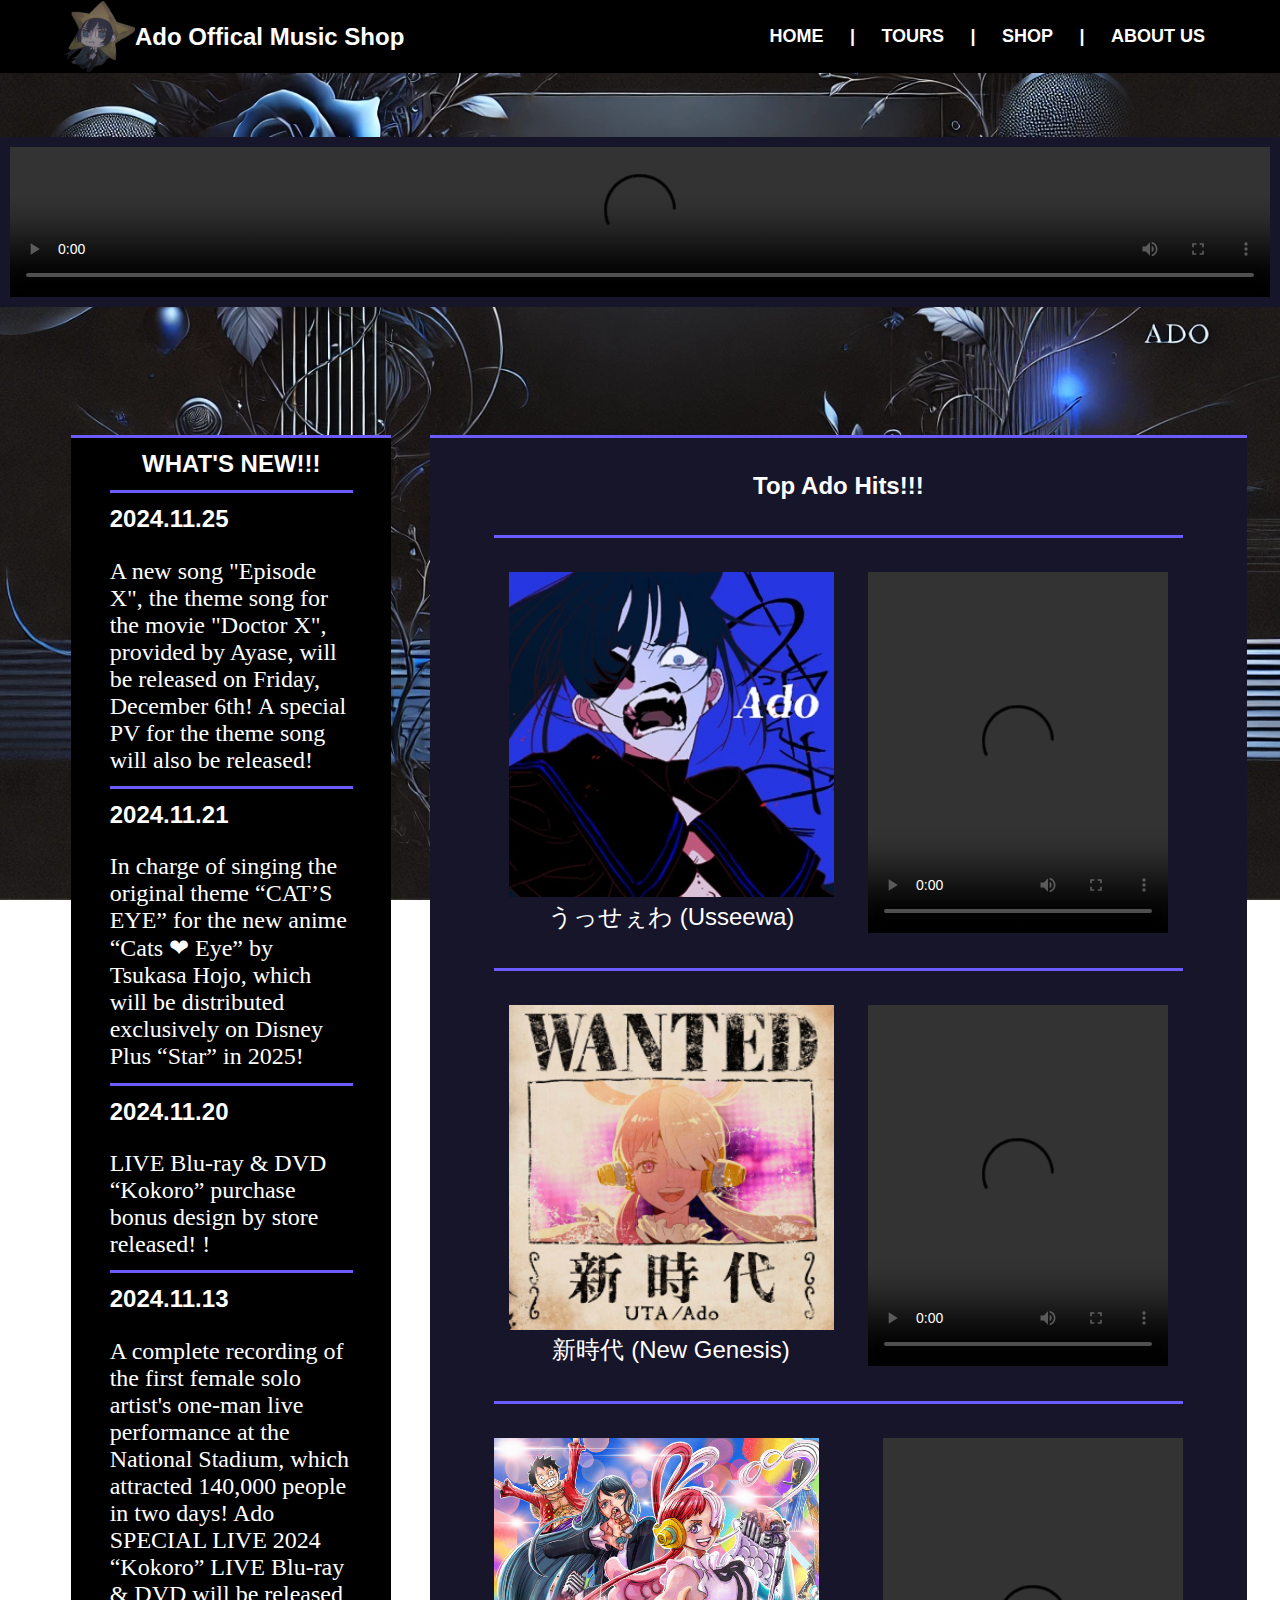
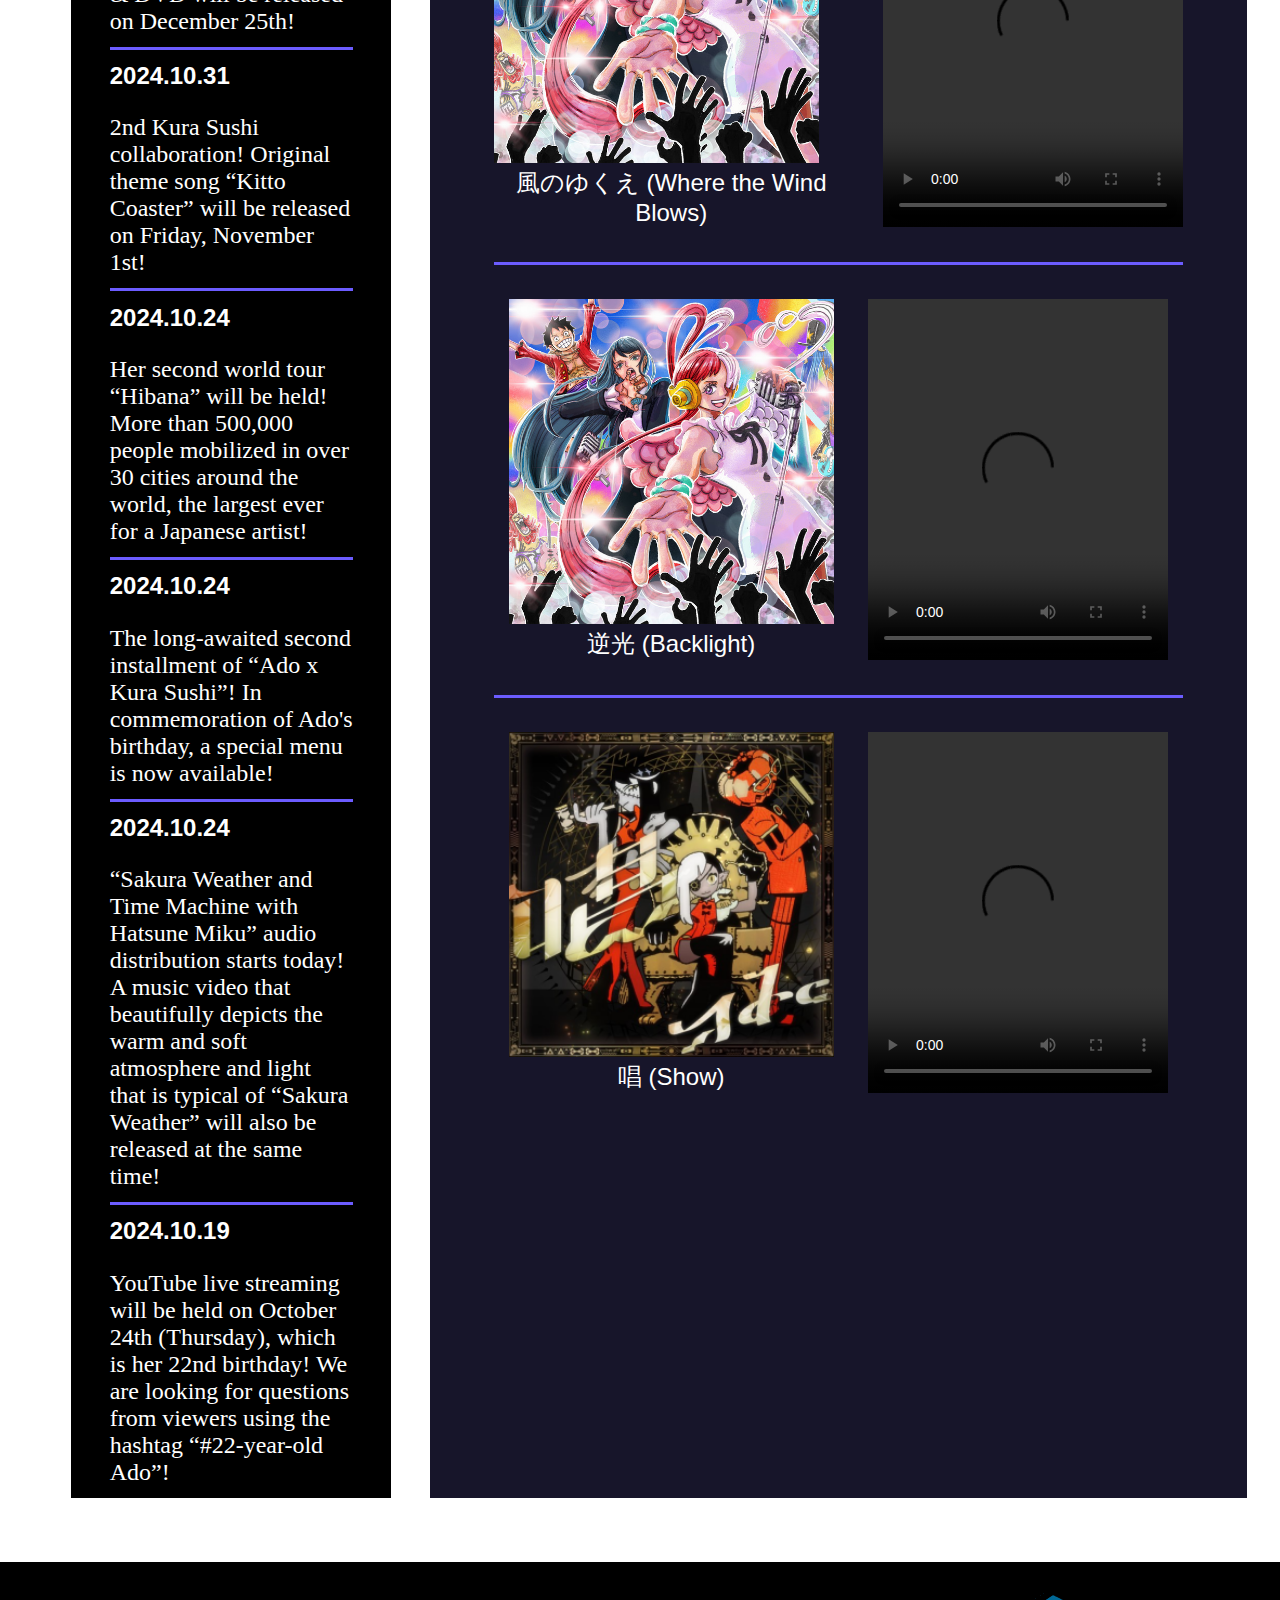
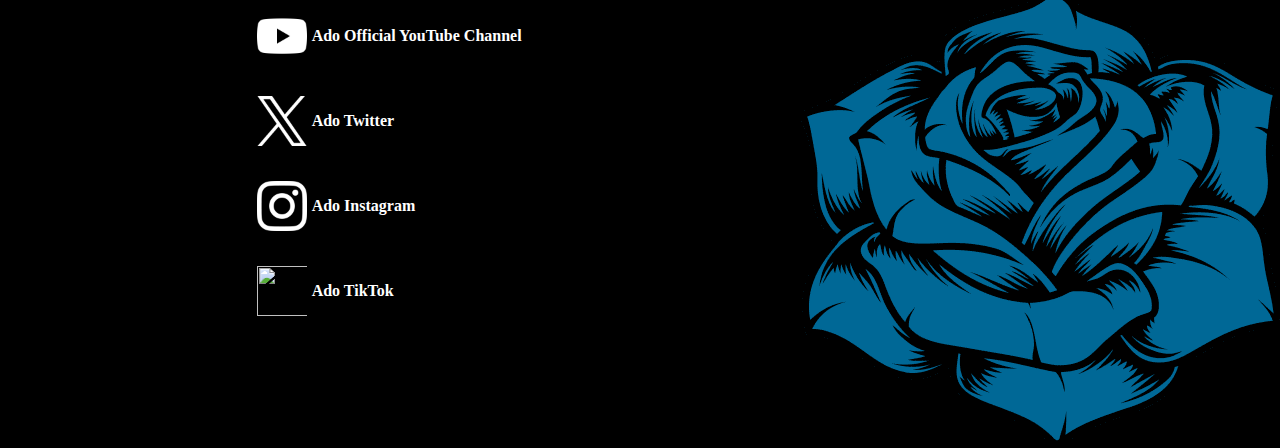
==== Index.html @ fec43dc4 "Finished" ====
<!DOCTYPE html>

<html>
    <head>
        <meta charset="utf-8">
        <meta http-equiv="X-UA-Compatible" content="IE=edge">
        <meta name="description" content="">
        <meta name="viewport" content="width=device-width, initial-scale=1">
        <title>Ado Offical Website</title>
        <link rel="stylesheet" type="text/css" href="HUHH.css">
    </head>
    <body class="body_Home">

        <div class="header_background">
            <a href="Index.html"><h1><img src="./Videos&Images/Logo.png" width="71" height="71" alt="">Ado Offical Music Shop</h1></a>
            <nav class="nav">
                <ul>
                    <li class="nav-bar" ><a href="Index.html">Home</a></li>
                    <li class="nav-bar">|</li>
                    <li class="nav-bar"><a href="WorldTour.html">Tours</a></li>
                    <li class="nav-bar">|</li>
                    <li class="nav-bar"><a href="Shop.html">Shop</a></li>
                    <li class="nav-bar">|</li>
                    <li class="nav-bar"><a href="About.html">About Us</a></li>
                </ul>
            </nav>
        </div>

        <div class="Container">
            <div class="video">
                <video
                src="./Videos&Images/Ado 1st LIVE Blu-ray & DVDTeaser.mp4" controls>
                </video>
            </div>
        </div>
        <div class="container">
            <div class="whats-new">
                <h2>WHAT'S NEW!!!</h2>

                <p class="news_date">2024.11.25</p>
                <p class="news_topic">A new song "Episode X", the theme song for the movie "Doctor X", provided by Ayase, will be released on Friday, December 6th! A special PV for the theme song will also be released!</p>
                
                <p class="news_date">2024.11.21</p>
                <p class="news_topic">In charge of singing the original theme “CAT’S EYE” for the new anime “Cats ❤ Eye” by Tsukasa Hojo, which will be distributed exclusively on Disney Plus “Star” in 2025!</p>

                <p class="news_date">2024.11.20</p>
                <p class="news_topic">LIVE Blu-ray & DVD “Kokoro” purchase bonus design by store released! !</p>

                <p class="news_date">2024.11.13</p>
                <p class="news_topic">A complete recording of the first female solo artist's one-man live performance at the National Stadium, which attracted 140,000 people in two days! Ado SPECIAL LIVE 2024 “Kokoro” LIVE Blu-ray & DVD will be released on December 25th!</p>

                <p class="news_date">2024.10.31</p>
                <p class="news_topic">2nd Kura Sushi collaboration! Original theme song “Kitto Coaster” will be released on Friday, November 1st!</p>

                <p class="news_date">2024.10.24</p>
                <p class="news_topic">Her second world tour “Hibana” will be held! More than 500,000 people mobilized in over 30 cities around the world, the largest ever for a Japanese artist!</p>

                <p class="news_date">2024.10.24</p>
                <p class="news_topic">The long-awaited second installment of “Ado x Kura Sushi”! In commemoration of Ado's birthday, a special menu is now available!</p>

                <p class="news_date">2024.10.24</p>
                <p class="news_topic">“Sakura Weather and Time Machine with Hatsune Miku” audio distribution starts today! A music video that beautifully depicts the warm and soft atmosphere and light that is typical of “Sakura Weather” will also be released at the same time!</p>

                <p class="news_date">2024.10.19</p>
                <p class="news_topic">YouTube live streaming will be held on October 24th (Thursday), which is her 22nd birthday! We are looking for questions from viewers using the hashtag “#22-year-old Ado”!</p>
            </div>
            <div class="New-Releases">
                <h2>Top Ado Hits!!!</h2>
                <div class="top_music">
                    <div>
                        <img src="./Videos&Images/Ado_Usseewa.jpg" width=" 325" height="325">
                        <p class="music_title">うっせぇわ (Usseewa)</p>
                    </div>
                    <video id="topvideos" class="top_music_videos" src="./Videos&Images/Ado Usseewa.mp4" controls></video>
                </div>

                <div class="top_music">
                    <div>
                        <img src="./Videos&Images/Ado_New_Genesis.png" width=" 325" height="325">
                        <p class="music_title">新時代 (New Genesis)</p>
                    </div>
                    <video class="top_music_videos" src="./Videos&Images/Ado New Genesis from ONE PIECE FILM RED.mp4" controls></video>
                </div>
                
                <div class="top_music">
                    <div>
                        <img src="./Videos&Images/UTA.jpeg" width="325" height=" 325" alt="">
                        <p class="music_title">風のゆくえ (Where the Wind Blows)</p>
                    </div>
                    <video class="top_music_videos" src="./Videos&Images/AdoWhere the Wind Blows from ONE PIECE FILM RED.mp4" controls></video>
                </div>
                
                <div class="top_music">
                    <div>
                        <img src="./Videos&Images/UTA.jpeg" width="325" height="325" alt="">
                        <p class="music_title">逆光 (Backlight)</p>
                    </div>
                    <video class="top_music_videos" src="./Videos&Images/Ado Back Light from ONE PIECE FILM RED.mp4" controls></video>
                </div>
                
                <div class="top_music">
                    <div>
                        <img src="./Videos&Images/Ado_Show.png" width="325" height="325" alt="">
                        <p class="music_title">唱 (Show)</p>
                    </div>
                    <video class="top_music_videos" src="./Videos&Images/Ado Show.mp4" controls></video>
                </div>   
            </div>
        </div>
    </body>
    <footer>
        <div class="social_media">
            <div class="social_media_links">
                <a href="https://www.youtube.com/@Ado1024/featured"><img src="./Videos&Images/youtube.png" width="55" height="50" alt="">Ado Official YouTube Channel</a>
            </div>
            <div class="social_media_links">
                <a href="https://x.com/ado1024imokenp"><img src="./Videos&Images/twitter.png" width="55" height="50">Ado Twitter</a>
            </div>
            <div class="social_media_links">
                <a href="https://www.instagram.com/ado_staff_official/"><img src="./Videos&Images/instagram.png" width="55" height="50" alt="">Ado Instagram</a>
            </div>
            <div class="social_media_links">
                <a href="https://www.tiktok.com/@ado1024osenbei"><img src="./Videos&Images/tiktok.png" width="55" height="50" alt="">Ado TikTok</a>
            </div>
        </div>
        
        <div class="footer_img">
            <img style="justify-content: right;" src="./Videos&Images/rose.png">
        </div>

    </footer>
</html>
---- HUHH.css ----
.body_Home{
    background-image: url('./Videos&Images/Home_background.webp');
    background-size: cover;
    background-repeat: no-repeat;
    background-attachment: fixed;
    background-position: center;
}



*{
    margin: 0;
    padding: 0;
    font-family: sans-serif;
    box-sizing: border-box;
    text-decoration: none;
}

h1 {
    display: flex;
    font-size: 24px;
    font-weight: bold;
    color: white;
    align-items: center;
    text-decoration: none;
}

.header_background{
    padding: 1px 5%;
    display: flex;
    justify-content: space-between;
    align-items: center;
    top: 0;
    position: sticky;
    z-index: 1000;
    background-color: black;
    margin-bottom: 5%;
    text-decoration: none;
}

.nav{
    display: flex;
    justify-content: right;
}

.nav-bar{
    display: inline-block;
    justify-content: right;
    padding: 5px;
    padding-inline: 10px;
    margin: 1px;
    font-size: large;
    font-weight: bolder;
    color: white;
    text-transform: uppercase;
}

.nav-bar a{
    font-size: large;
    font-weight: bolder;
    color: white;
    text-decoration: none;
}
.nav-bar :hover{
    color: #56caff;
}


/* Home CSS */
.video{
    text-align: center;
}

.video video{
    display: block; /* Ensures no extra inline spacing */
    width: 100%; /* Fits the video's width dynamically */
    max-width: 1280px; /* Matches the video's dimensions */
    height: auto; /* Maintains the aspect ratio */
    border: 10px solid #17152a; /* Defines the border */
    box-sizing: border-box; /* Includes the border in the total size */
    margin: 0 auto; /* Centers the video container */
}

.container{
    display: flex;
    margin-top: 10%;
    flex-direction: row;
    justify-content: center;
}
h2{
    text-align: center;
    padding-top:5%;
    padding-bottom: 5%;
    font-weight: bolder;
}

.whats-new{
    border-top-style: solid;
    border-top-color: #6c5cff;
    color: white;
    justify-content: flex-start;
    background-color: rgb(0, 0, 0);
    margin-inline: 3%;
    padding-inline: 3%;
    width: 25%;
}

.New-Releases{
    border-top-style: solid;
    border-top-color: #6c5cff;
    background-color: #17152a;
    color: white;
    padding-inline: 5%; 
}

.news_topic{
    font-family: 'Times New Roman', Times, serif;
    font-size:x-large;
    padding-top: 5%;
    padding-bottom: 5%;
}

.news_date{
    font-weight: bold;
    font-size:x-large;
    padding-top: 5%;
    padding-bottom: 5%;
    border-top-style: solid;
    border-top-color: #6c5cff;
}

.top_music{
    flex-direction: row;
    display: flex;
    justify-content: space-between;
    justify-content: center;
    border-top-style: solid;
    border-top-color: #6c5cff;
    padding-top: 5%;
    padding-bottom: 5%;
}

.music_title{
    font-size: x-large;
    text-align: center;
}

.top_music_videos{
    margin-left: 5%;
}

footer{
    display: flex;
    padding-top: 2%;
    margin-top: 5%;
    background-color: rgb(0, 0, 0);
    padding-left: 10%;
    justify-content: center;
}

.footer_img{
    display: flex;
    padding-left: 10%;
}

.social_media {
    display: flex;
    flex-direction: column; /* Arrange each social media link in a column */
    align-items: flex-start;
    background-color: black;
    padding: 2%;
    margin: 0 auto;
    width: 30%; /* Adjust width as needed */
}

.social_media_links {
    display: flex; /* Arrange image and text in a row */
    align-items: center; /* Vertically align image and text */
    margin-bottom: 15px; /* Space between each social media link */
    gap: 10px; /* Space between the image and the text */
    padding-bottom: 20px;
}

.social_media_links img {
    padding-right: 5px;
    width: 55px;
    height: 50px;
}

.social_media_links a {
    display: flex;
    color: white;
    font-size: 1rem;
    font-weight: bold;
    font-family: 'Times New Roman', Times, serif;
    margin: 0;
    align-items: center;
    line-height: 1.2;
}

/* Shop CSS */
#body_Shop{
    background-image: url(./Videos&Images/Store_background.png);
    background-size: cover;
    background-repeat: no-repeat;
    background-attachment: fixed;
    background-position: center;
}

.Shopping_cart{
    display: flex;
    background-color: transparent;
    border: none;
    align-items: center;
}

.container-fluid{
    overflow: hidden; /* Keeps blur inside the container */
    backdrop-filter: blur(10px); /* Applies blur to the background */
    background-color: rgba(120, 120, 120, 0.3);
    padding-top: 5%;
}

.row{
    display: flex;
    margin-bottom: 10%;
    flex-direction: row;
    justify-content: center;
    justify-content: space-evenly;
}

.item{
    display: flex;
    justify-content: center;
}

#product-cards {
    margin-top: 30%;
    padding: 5% 10%;
}

.row-cols-md-4 {
    /* Change to 3 columns instead of 4 */
    grid-template-columns: repeat(3, 1fr);
}

.card {
    /* Add some styling to make cards look neat */
    border: 1px solid #e0e0e0;
    border-radius: 10px;
    box-shadow: 0 4px 6px rgba(0, 0, 0, 0.1);
    transition: transform 0.3s ease;

}

.card:hover {
    transform: scale(1.05);
    box-shadow: 5px 0 50px #008cff;
    text-wrap:wrap;
}


.card-img-top {
    height: 300px;
    object-fit: cover;
    border-top-left-radius: 10px;
    border-top-right-radius: 10px;
}

.card-body {
    display: flex;
    flex-direction: column;
    padding: 10px;
}

.shop-item-title {
    display: flex;
    justify-content: center;
    max-width: 75ch;
    font-weight: bold;
    margin-bottom: 10px;
    text-align: center;
    color: white;
    text-wrap:wrap;
    word-break: break-word;
    overflow-wrap: break-word;
}

.shop-item-price {
    text-align: center;
    font-size: 1.2rem;
    color: #ffffff;
    margin-bottom: 15px;
}

.shop-item-button {
    margin-top: auto;
    background-color: #ffc107;
    border-color: #000000;
    color: black;
    width: 100%;
    margin-right: 4%;
    transition: background-color 1s ease;
}

.shop-item-button:hover {
    background-color: #ffca28;
}

.content-section{
    overflow: hidden; /* Keeps blur inside the container */
    backdrop-filter: blur(10px); /* Applies blur to the background */
    background-color: rgba(120, 120, 120, 0.3);
    color: white;
    flex-direction: column;
}

h3{
    text-decoration: underline;
    text-align: center;
    margin-bottom: 7%;
}

 .btn-purchase{
   text-align: center;
   margin: auto;
   padding: 2%;
   width: 50%;
 }

 #shopping-cart{
   padding: 5% 5%;
 }

.table-cart{
    border-bottom-color: #eee;
    border-bottom-style: solid;
    border-width: 1px;
    margin-bottom: 25px;
}

 .cart-total{
   text-align: right;
   font-size: 1.3rem;
 }

.up-icon{
   color: black;
   position: fixed;
   float: right;
   z-index: 1;
   left: 95%;
   top: 85%;
   font-size: 2rem;
 }


/* World Tour CSS */
#body_worldtour{
    background-image:url('./Videos&Images/Tour_background.png');
    background-size: cover;
    background-repeat: no-repeat;
    background-attachment:fixed;
}


.Title{
    display: flex;
    overflow: hidden; /* Keeps blur inside the container */
    backdrop-filter: blur(7px); /* Applies blur to the background */
    background-color: #0f0f0f80;
    box-shadow: 50px 0 2000px #e0595980;
    flex-direction: column;
    margin-top: 50%;
    font-size: xx-large;
    justify-content: center;
    align-items: center;
    color: white;
}

h6{
    font-size: 90px;
    padding-bottom: 15%;
}

.blur_table{
    overflow: hidden; /* Keeps blur inside the container */
    backdrop-filter: blur(7px); /* Applies blur to the background */
    background-color: #0f0f0f80;
    color: white;
}

table {
    width: 100%;
    border-collapse: collapse;
    font-family: Arial, sans-serif;
  }
  
  thead th {
    background-color: #333;
    color: #fff;
    padding: 10px;
    text-align: left;
  }
  
  tbody td {
    border-bottom: 1px solid #ddd;
    padding: 10px;
  }
  
  a {
    color: #0077b6;
    text-decoration: none;
  }
  
  a:hover {
    text-decoration: underline;
  }
  
  .sold-out {
    background-color: #ccc;
    color: #666;
    padding: 5px 10px;
    border-radius: 4px;
  }


/* About Us CSS*/
#body_AboutUs{
    background-image: url(./Videos&Images/About_background.jpg);
    background-size: cover;
    background-repeat: no-repeat;
    background-attachment:fixed;
    background-position: center;
}

#about{
    padding:4%;
    display: flex;    
    flex-direction: row;
    color: white;
    align-items: center;
    border: 2px solid white;
    margin-inline: 10%;
    background-color: rgba(0, 0, 0, 0.8);
    box-shadow: 0px 0px 20px rgba(255, 255, 255, 0.5);
}

#about_img_title{
    display: flex;
    align-items: center;
    flex-direction: column;
    text-align: center;
    font-family: 'Times New Roman', Times, serif;
    font-size: 2rem;
    color: white;
    margin-bottom: 20px;
    padding-right: 10%;
}

#about_img_title img {
    margin-bottom: 10px;
}

#description {
    display: flex;
    flex-direction: column;
    font-family: Arial, sans-serif;
    font-size: 1rem;
    line-height: 1.8;
    text-align: justify;
    margin: 0;
    color: white;
    font-size: large;
}

#description p {
    margin-bottom: 1.5em;
}
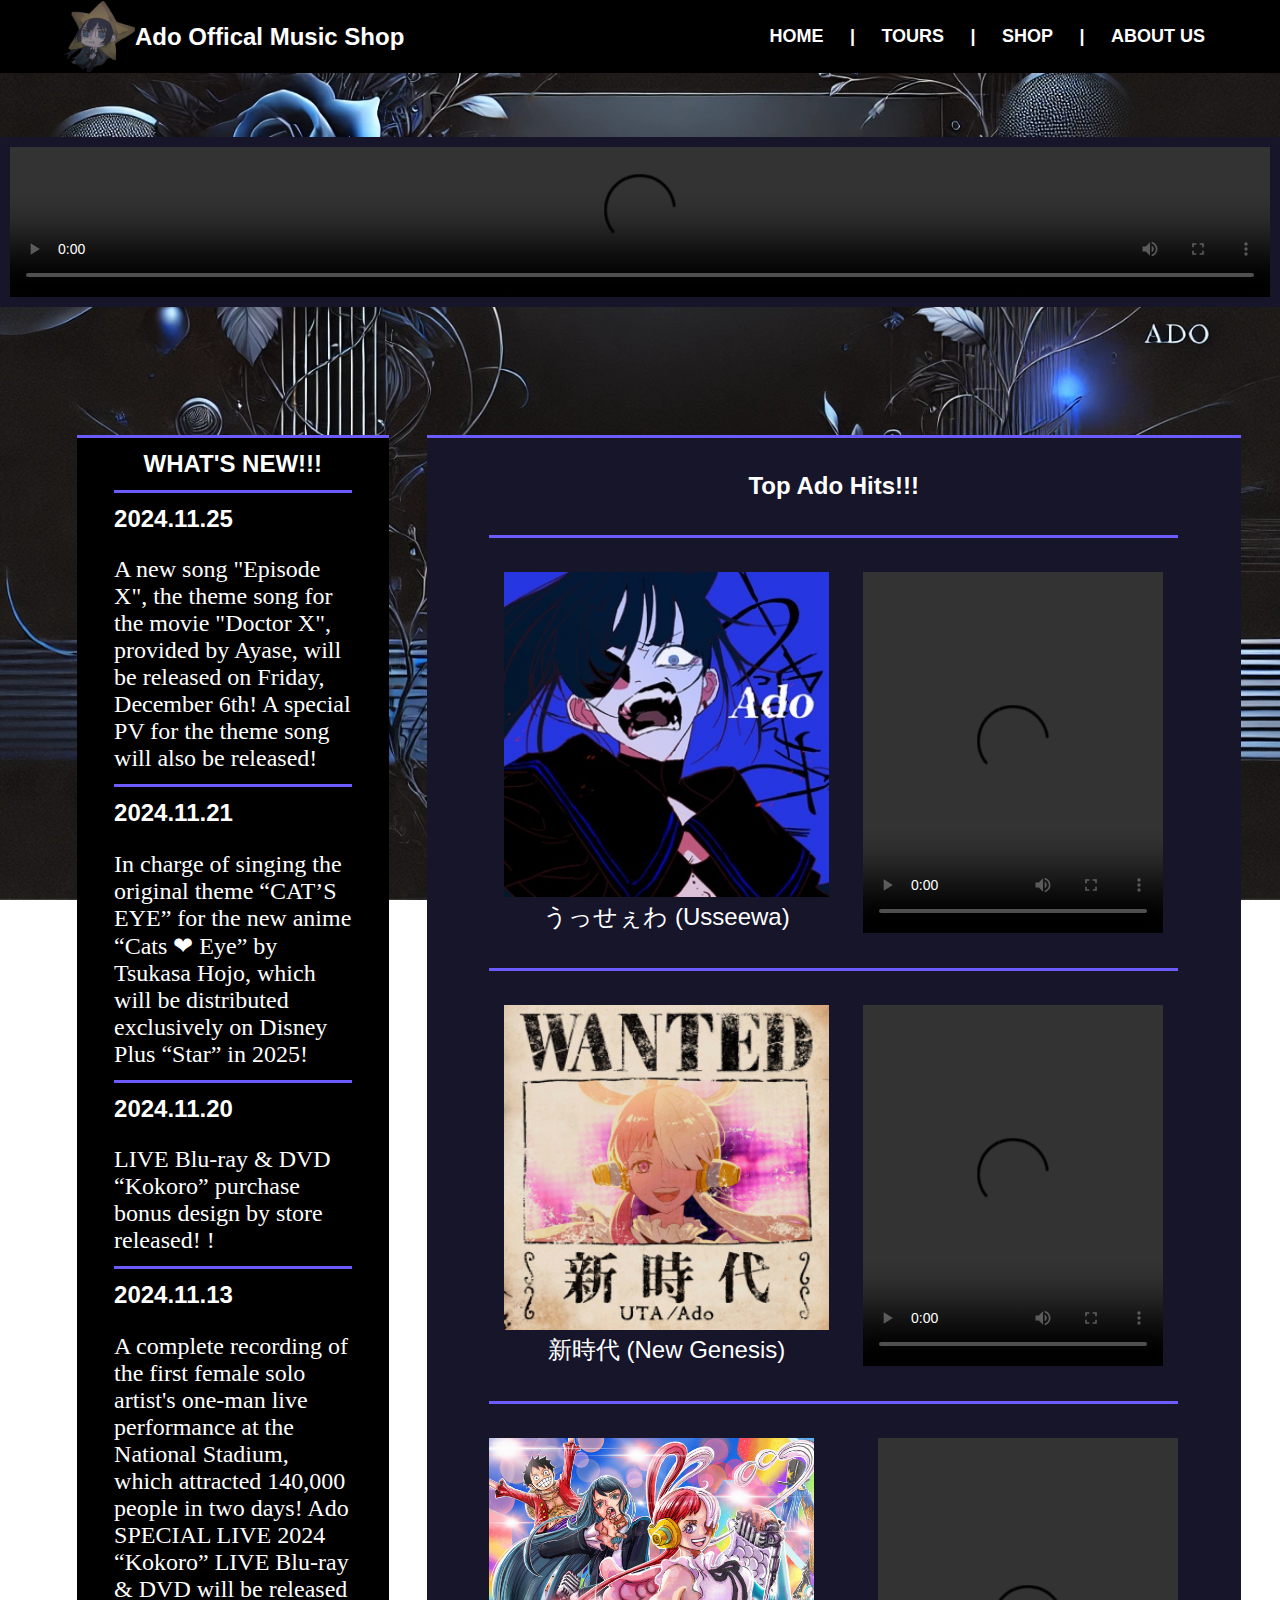
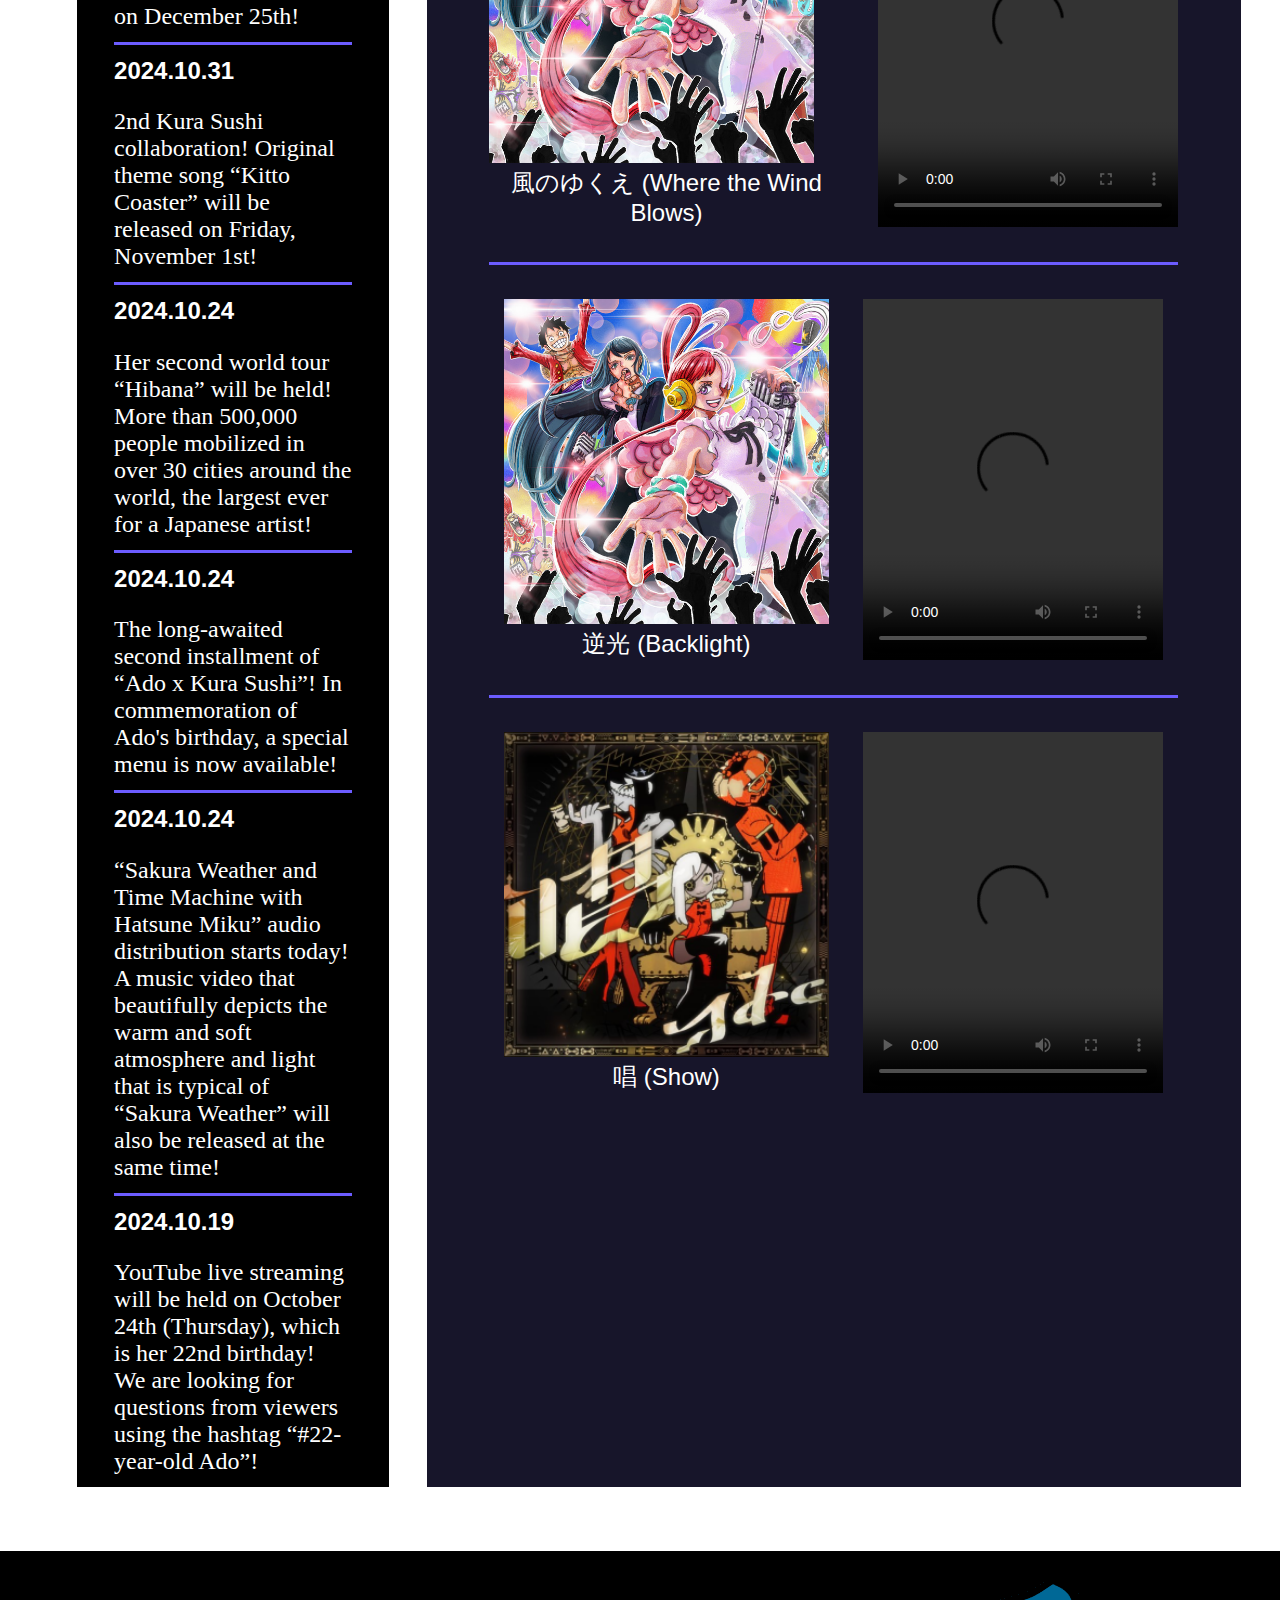
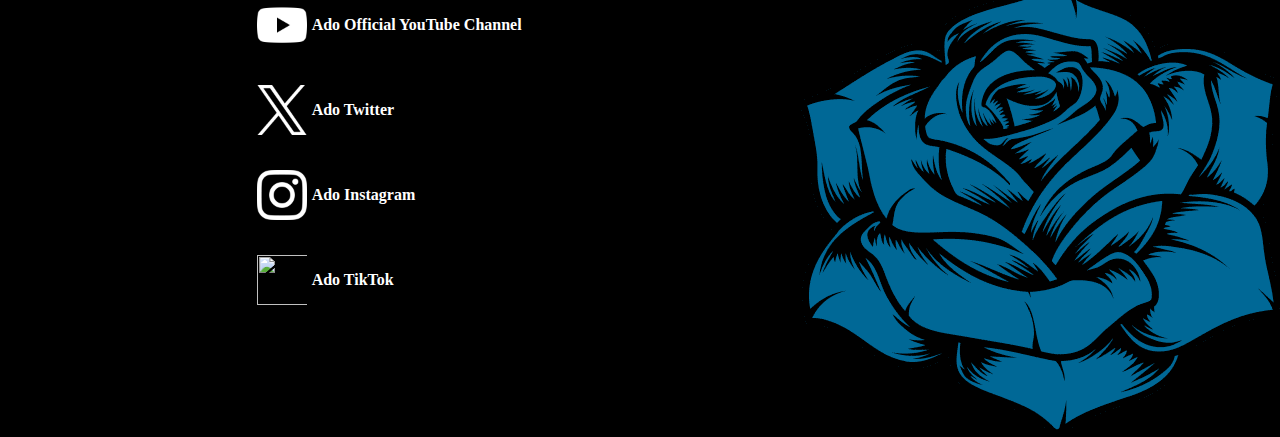
==== commit b13f441a: "Updated Index.html file and file names potential error from HTML checker" ====
--- a/Index.html
+++ b/Index.html
@@ -1,6 +1,6 @@
 <!DOCTYPE html>
 
-<html>
+<html lang="en">
     <head>
         <meta charset="utf-8">
         <meta http-equiv="X-UA-Compatible" content="IE=edge">
@@ -29,7 +29,7 @@
         <div class="Container">
             <div class="video">
                 <video
-                src="./Videos&Images/Ado 1st LIVE Blu-ray & DVDTeaser.mp4" controls>
+                src="./Videos&Images/Ado1stLIVEBlu-ray&DVDTeaser.mp4" controls>
                 </video>
             </div>
         </div>
@@ -68,26 +68,26 @@
                 <h2>Top Ado Hits!!!</h2>
                 <div class="top_music">
                     <div>
-                        <img src="./Videos&Images/Ado_Usseewa.jpg" width=" 325" height="325">
+                        <img src="./Videos&Images/Ado_Usseewa.jpg" width="325" height="325" alt="">
                         <p class="music_title">うっせぇわ (Usseewa)</p>
                     </div>
-                    <video id="topvideos" class="top_music_videos" src="./Videos&Images/Ado Usseewa.mp4" controls></video>
+                    <video id="topvideos" class="top_music_videos" src="./Videos&Images/Ado_Usseewa.mp4" controls></video>
                 </div>
 
                 <div class="top_music">
                     <div>
-                        <img src="./Videos&Images/Ado_New_Genesis.png" width=" 325" height="325">
+                        <img src="./Videos&Images/Ado_New_Genesis.png" width="325" height="325" alt="">
                         <p class="music_title">新時代 (New Genesis)</p>
                     </div>
-                    <video class="top_music_videos" src="./Videos&Images/Ado New Genesis from ONE PIECE FILM RED.mp4" controls></video>
+                    <video class="top_music_videos" src="./Videos&Images/Ado_New_Genesis.mp4" controls></video>
                 </div>
                 
                 <div class="top_music">
                     <div>
-                        <img src="./Videos&Images/UTA.jpeg" width="325" height=" 325" alt="">
+                        <img src="./Videos&Images/UTA.jpeg" width="325" height="325" alt="">
                         <p class="music_title">風のゆくえ (Where the Wind Blows)</p>
                     </div>
-                    <video class="top_music_videos" src="./Videos&Images/AdoWhere the Wind Blows from ONE PIECE FILM RED.mp4" controls></video>
+                    <video class="top_music_videos" src="./Videos&Images/Ado_Where_the_Wind.mp4" controls></video>
                 </div>
                 
                 <div class="top_music">
@@ -95,7 +95,7 @@
                         <img src="./Videos&Images/UTA.jpeg" width="325" height="325" alt="">
                         <p class="music_title">逆光 (Backlight)</p>
                     </div>
-                    <video class="top_music_videos" src="./Videos&Images/Ado Back Light from ONE PIECE FILM RED.mp4" controls></video>
+                    <video class="top_music_videos" src="./Videos&Images/Ado_BackLight.mp4" controls></video>
                 </div>
                 
                 <div class="top_music">
@@ -103,30 +103,31 @@
                         <img src="./Videos&Images/Ado_Show.png" width="325" height="325" alt="">
                         <p class="music_title">唱 (Show)</p>
                     </div>
-                    <video class="top_music_videos" src="./Videos&Images/Ado Show.mp4" controls></video>
+                    <video class="top_music_videos" src="./Videos&Images/Ado_Show.mp4" controls></video>
                 </div>   
             </div>
         </div>
+
+        <footer>
+            <div class="social_media">
+                <div class="social_media_links">
+                    <a href="https://www.youtube.com/@Ado1024/featured"><img src="./Videos&Images/youtube.png" width="55" height="50" alt="">Ado Official YouTube Channel</a>
+                </div>
+                <div class="social_media_links">
+                    <a href="https://x.com/ado1024imokenp"><img src="./Videos&Images/twitter.png" width="55" height="50" alt="">Ado Twitter</a>
+                </div>
+                <div class="social_media_links">
+                    <a href="https://www.instagram.com/ado_staff_official/"><img src="./Videos&Images/instagram.png" width="55" height="50" alt="">Ado Instagram</a>
+                </div>
+                <div class="social_media_links">
+                    <a href="https://www.tiktok.com/@ado1024osenbei"><img src="./Videos&Images/tiktok.png" width="55" height="50" alt="">Ado TikTok</a>
+                </div>
+            </div>
+            
+            <div class="footer_img">
+                <img style="justify-content: right;" src="./Videos&Images/rose.png" alt="">
+            </div>
+    
+        </footer>
     </body>
-    <footer>
-        <div class="social_media">
-            <div class="social_media_links">
-                <a href="https://www.youtube.com/@Ado1024/featured"><img src="./Videos&Images/youtube.png" width="55" height="50" alt="">Ado Official YouTube Channel</a>
-            </div>
-            <div class="social_media_links">
-                <a href="https://x.com/ado1024imokenp"><img src="./Videos&Images/twitter.png" width="55" height="50">Ado Twitter</a>
-            </div>
-            <div class="social_media_links">
-                <a href="https://www.instagram.com/ado_staff_official/"><img src="./Videos&Images/instagram.png" width="55" height="50" alt="">Ado Instagram</a>
-            </div>
-            <div class="social_media_links">
-                <a href="https://www.tiktok.com/@ado1024osenbei"><img src="./Videos&Images/tiktok.png" width="55" height="50" alt="">Ado TikTok</a>
-            </div>
-        </div>
-        
-        <div class="footer_img">
-            <img style="justify-content: right;" src="./Videos&Images/rose.png">
-        </div>
-
-    </footer>
 </html>--- a/HUHH.css
+++ b/HUHH.css
@@ -477,3 +477,183 @@
 #description p {
     margin-bottom: 1.5em;
 }
+
+/* Responsive Design */
+/* Responsive Design Additions */
+
+/* General Responsive Adjustments */
+@media screen and (max-width: 1200px) {
+    .header_background {
+        flex-direction: column;
+        padding: 10px;
+    }
+
+    h1 {
+        font-size: 20px;
+        margin-bottom: 10px;
+    }
+
+    .nav {
+        flex-wrap: wrap;
+        justify-content: center;
+    }
+
+    .nav-bar {
+        margin: 5px;
+        padding: 5px;
+    }
+}
+
+/* Responsive Adjustments for Home Page */
+@media screen and (max-width: 992px) {
+    .container {
+        flex-direction: column;
+        align-items: center;
+    }
+
+    .whats-new, .New-Releases {
+        width: 90%;
+        margin: 10px auto;
+        padding: 15px;
+    }
+
+    .top_music {
+        flex-wrap: wrap;
+        justify-content: center;
+    }
+
+    .top_music div {
+        margin: 10px;
+        text-align: center;
+    }
+
+    .top_music img {
+        max-width: 250px;
+        height: auto;
+    }
+
+    .social_media {
+        width: 90%;
+        align-items: center;
+    }
+
+    .social_media_links {
+        width: 100%;
+        justify-content: center;
+    }
+}
+
+/* Responsive Adjustments for Shop Page */
+@media screen and (max-width: 768px) {
+    #product-cards {
+        margin-top: 10%;
+        padding: 5%;
+    }
+
+    .row {
+        flex-direction: column;
+        align-items: center;
+    }
+
+    .item {
+        width: 90%;
+        margin-bottom: 20px;
+    }
+
+    .card {
+        width: 100%;
+        max-width: 350px;
+    }
+
+    .card-img-top {
+        height: 250px;
+    }
+
+    .shop-item-title {
+        font-size: 1rem;
+    }
+
+    .shop-item-price {
+        font-size: 1rem;
+    }
+}
+
+/* Responsive Adjustments for World Tour Page */
+@media screen and (max-width: 768px) {
+    .Title h6 {
+        font-size: 50px;
+    }
+
+    table {
+        font-size: 0.8rem;
+    }
+
+    table td, table th {
+        padding: 5px;
+    }
+}
+
+/* Responsive Adjustments for About Page */
+@media screen and (max-width: 992px) {
+    #about {
+        flex-direction: column;
+        margin-inline: 5%;
+        padding: 2%;
+    }
+
+    #about_img_title {
+        margin-bottom: 20px;
+        padding-right: 0;
+    }
+
+    #about_img_title img {
+        max-width: 250px;
+        height: auto;
+    }
+
+    #description {
+        text-align: left;
+        font-size: 0.9rem;
+    }
+}
+
+/* Responsive Typography */
+@media screen and (max-width: 576px) {
+    body {
+        font-size: 14px;
+    }
+
+    h1 {
+        font-size: 18px;
+    }
+
+    h2 {
+        font-size: 1.5rem;
+    }
+
+    .nav-bar {
+        font-size: medium;
+    }
+}
+
+/* Responsive Images */
+img {
+    max-width: 100%;
+    height: auto;
+}
+
+/* Flexible Video */
+.video video {
+    width: 100%;
+    max-width: 100%;
+    height: auto;
+}
+
+/* Flexible Containers */
+.container-fluid, .container {
+    width: 100%;
+    padding-right: 15px;
+    padding-left: 15px;
+    margin-right: auto;
+    margin-left: auto;
+}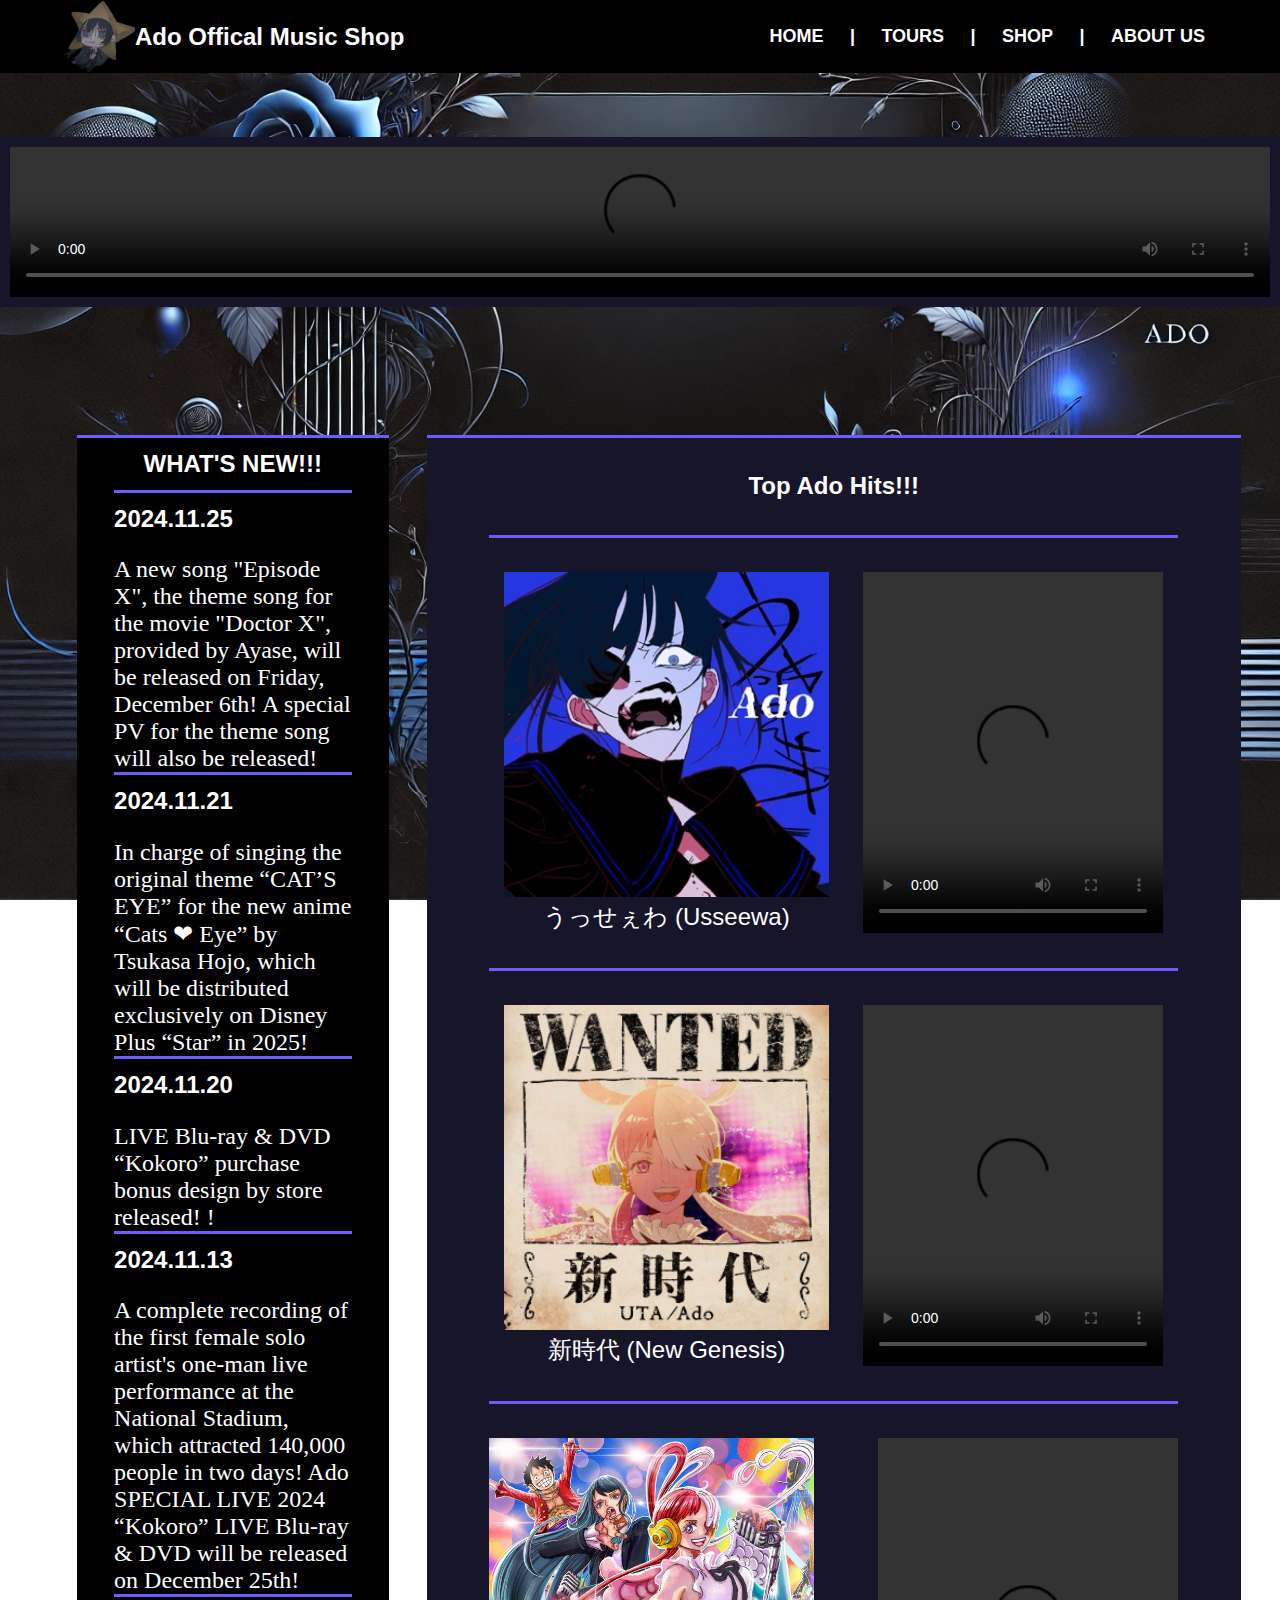
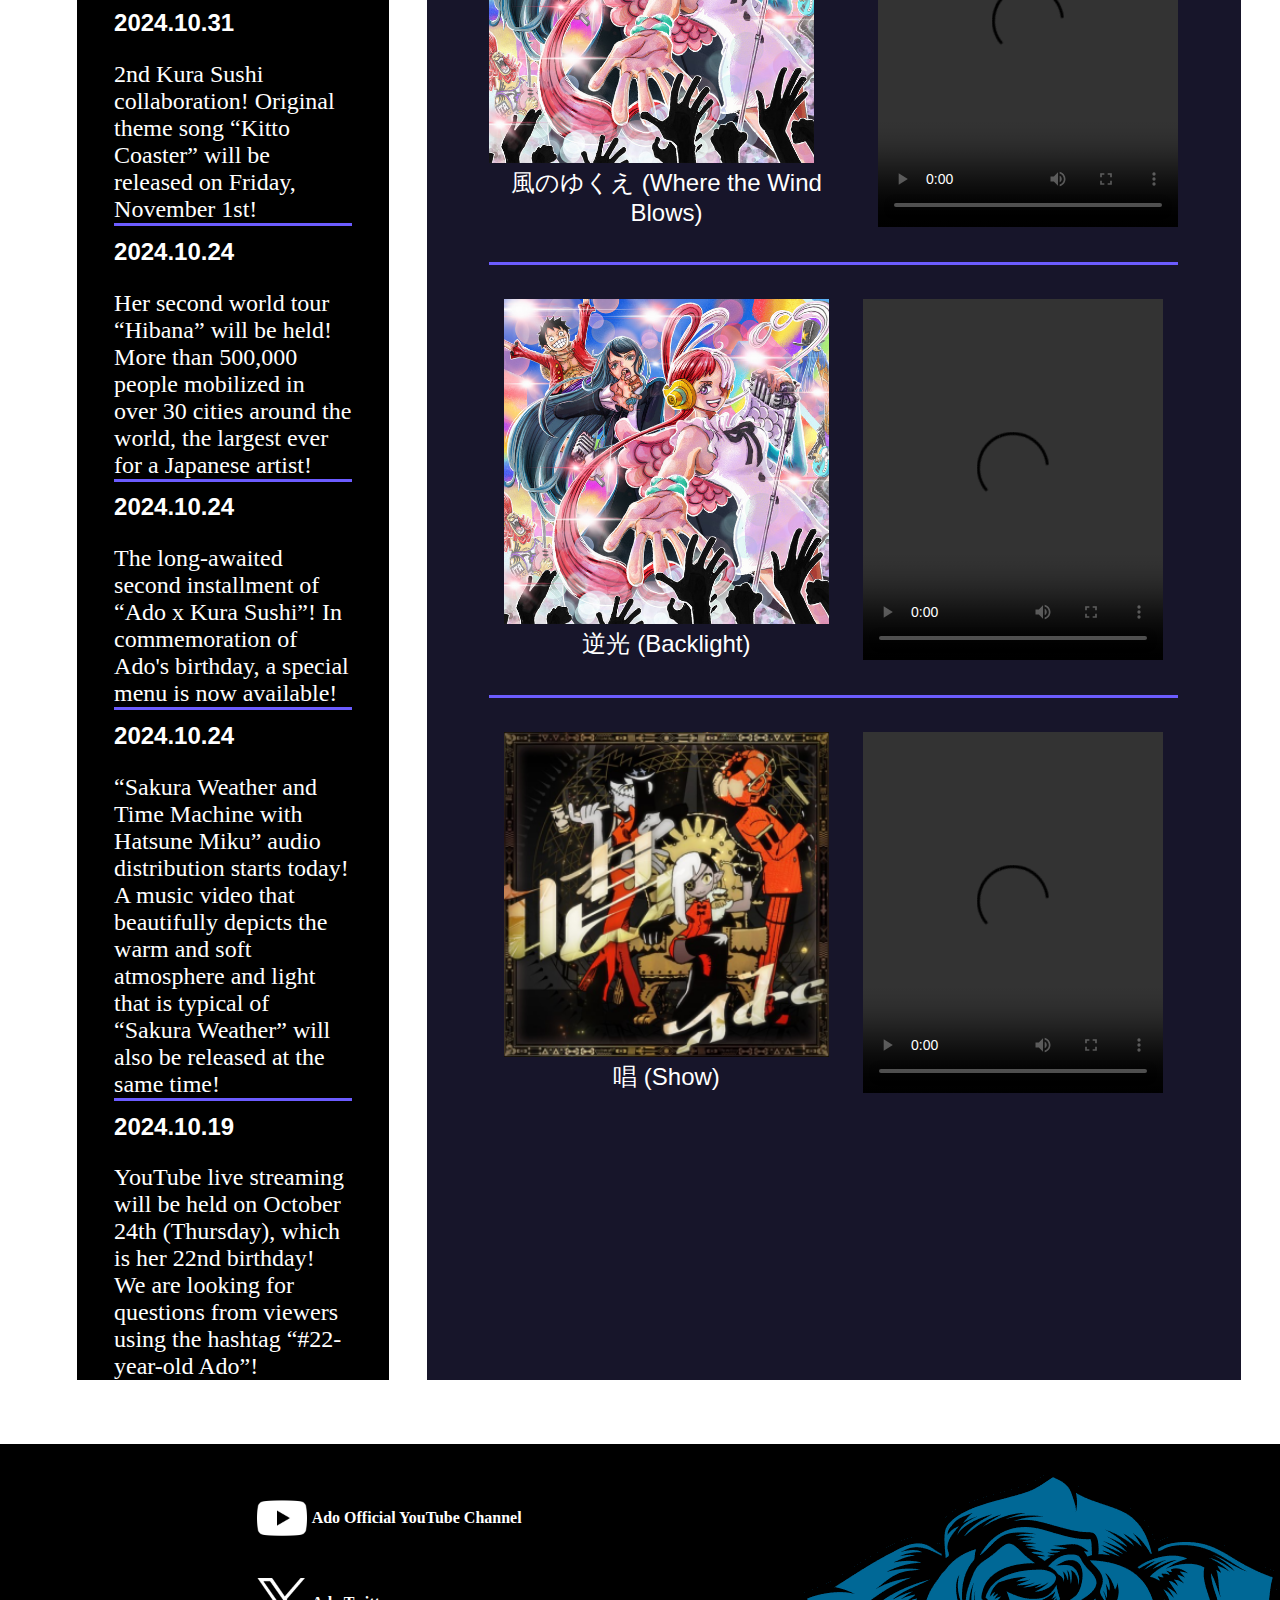
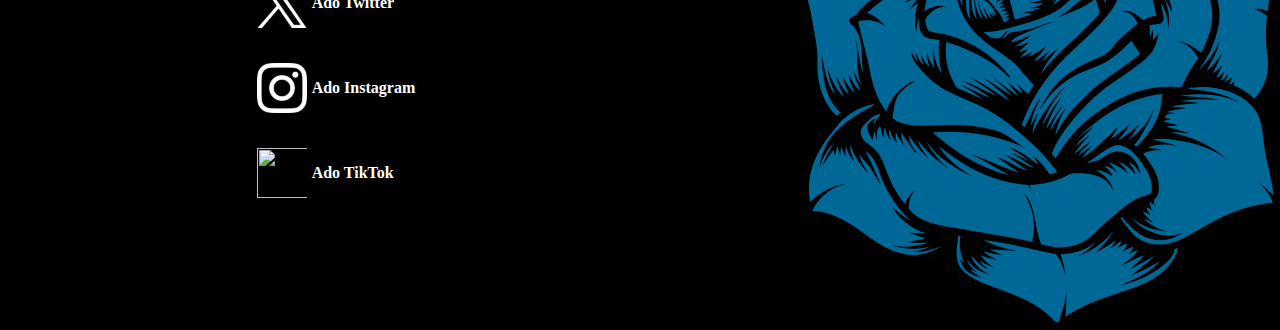
==== commit c9c4141f: "Adding comments to all the HTML files" ====
--- a/Index.html
+++ b/Index.html
@@ -10,11 +10,14 @@
         <link rel="stylesheet" type="text/css" href="HUHH.css">
     </head>
     <body class="body_Home">
-
+        <!-- Header section with background and navigation -->
         <div class="header_background">
+            <!-- Logo and title linking to the homepage -->
             <a href="Index.html"><h1><img src="./Videos&Images/Logo.png" width="71" height="71" alt="">Ado Offical Music Shop</h1></a>
+            <!-- Navigation menu -->
             <nav class="nav">
                 <ul>
+                    <!-- Navigation links to different pages -->
                     <li class="nav-bar" ><a href="Index.html">Home</a></li>
                     <li class="nav-bar">|</li>
                     <li class="nav-bar"><a href="WorldTour.html">Tours</a></li>
@@ -26,17 +29,20 @@
             </nav>
         </div>
 
-        <div class="Container">
+        <!-- Main content for videos -->
+        <div>
             <div class="video">
+                <!-- Video section displaying a promotional video with controls -->
                 <video
                 src="./Videos&Images/Ado1stLIVEBlu-ray&DVDTeaser.mp4" controls>
                 </video>
             </div>
         </div>
+        <!-- Container for latest news updates and new releases -->
         <div class="container">
             <div class="whats-new">
                 <h2>WHAT'S NEW!!!</h2>
-
+                <!-- Latest news items with date and description -->
                 <p class="news_date">2024.11.25</p>
                 <p class="news_topic">A new song "Episode X", the theme song for the movie "Doctor X", provided by Ayase, will be released on Friday, December 6th! A special PV for the theme song will also be released!</p>
                 
@@ -66,11 +72,14 @@
             </div>
             <div class="New-Releases">
                 <h2>Top Ado Hits!!!</h2>
+                <!-- Section for displaying top music hits -->
                 <div class="top_music">
                     <div>
+                        <!-- Image and title for the first song -->
                         <img src="./Videos&Images/Ado_Usseewa.jpg" width="325" height="325" alt="">
                         <p class="music_title">うっせぇわ (Usseewa)</p>
                     </div>
+                    <!-- Video player for the first song with controls -->
                     <video id="topvideos" class="top_music_videos" src="./Videos&Images/Ado_Usseewa.mp4" controls></video>
                 </div>
 
@@ -107,9 +116,10 @@
                 </div>   
             </div>
         </div>
-
+        <!-- Footer section -->
         <footer>
             <div class="social_media">
+                <!-- Social media links for Ado's official profiles -->
                 <div class="social_media_links">
                     <a href="https://www.youtube.com/@Ado1024/featured"><img src="./Videos&Images/youtube.png" width="55" height="50" alt="">Ado Official YouTube Channel</a>
                 </div>
--- a/HUHH.css
+++ b/HUHH.css
@@ -1,176 +1,170 @@
 .body_Home{
-    background-image: url('./Videos&Images/Home_background.webp');
-    background-size: cover;
-    background-repeat: no-repeat;
-    background-attachment: fixed;
-    background-position: center;
-}
-
-
-
+    background-image: url('./Videos&Images/Home_background.webp'); /* Set background image */
+    background-size: cover; /* Cover the entire area */
+    background-repeat: no-repeat; /* Do not repeat the image */
+    background-attachment: fixed; /* Keep the background fixed during scroll */
+    background-position: center; /* Center the background image */
+}
+
+
+/* Global Reset and Base Styling */
 *{
-    margin: 0;
-    padding: 0;
-    font-family: sans-serif;
-    box-sizing: border-box;
-    text-decoration: none;
+    margin: 0;                  /* Remove default margins */
+    padding: 0;                 /* Remove default padding */
+    font-family: sans-serif;    /* Set a default font for the entire site */
+    box-sizing: border-box;     /* Include padding and border in element's total width and height */
+    text-decoration: none;      /* Remove default underlines from links */
 }
 
 h1 {
-    display: flex;
-    font-size: 24px;
-    font-weight: bold;
-    color: white;
-    align-items: center;
-    text-decoration: none;
+    display: flex; /* Use flexbox for alignment */
+    font-size: 24px; /* Set font size */
+    font-weight: bold; /* Make text bold */
+    color: white; /* Set text color to white */
+    align-items: center; /* Vertically center items */
+    text-decoration: none; /* Remove underline */
 }
 
 .header_background{
-    padding: 1px 5%;
-    display: flex;
-    justify-content: space-between;
-    align-items: center;
-    top: 0;
-    position: sticky;
-    z-index: 1000;
-    background-color: black;
-    margin-bottom: 5%;
-    text-decoration: none;
+    padding: 1px 5%; /* Padding for header content */
+    display: flex; /* Use flexbox for layout */
+    justify-content: space-between; /* Spread out logo and navigation */
+    align-items: center; /* Vertically center header items */
+    position: sticky; /* Header stays at top when scrolling */
+    top: 0; /* Stick to the top of the page */
+    z-index: 1000; /* Ensure header is above other content */
+    background-color: black; /* Dark background for header */
+    margin-bottom: 5%; /* Space below header */
 }
 
 .nav{
-    display: flex;
-    justify-content: right;
+    display: flex; /* Flexbox layout for navigation */
+    justify-content: right; /* Align navigation items to the right */
 }
 
 .nav-bar{
-    display: inline-block;
-    justify-content: right;
-    padding: 5px;
-    padding-inline: 10px;
-    margin: 1px;
-    font-size: large;
-    font-weight: bolder;
-    color: white;
-    text-transform: uppercase;
+    display: inline-block;       /* Display nav items in a line */
+    padding: 5px 10px;           /* Internal spacing for nav items */
+    margin: 1px;                 /* Minimal spacing between nav items */
+    font-size: large;            /* Larger font size */
+    font-weight: bolder;         /* Bold text */
+    color: white;                /* White text color */
+    text-transform: uppercase;   /* Uppercase navigation text */
 }
 
 .nav-bar a{
-    font-size: large;
-    font-weight: bolder;
-    color: white;
-    text-decoration: none;
+    font-size: large; /* Set font size for links */
+    font-weight: bolder; /* Make links bold */
+    color: white; /* Set link color to white */
+    text-decoration: none; /* Remove underline from links */
 }
 .nav-bar :hover{
-    color: #56caff;
+    color: #56caff;              /* Light blue color on hover */
 }
 
 
 /* Home CSS */
 .video{
-    text-align: center;
+    text-align: center;          /* Center the video */
 }
 
 .video video{
-    display: block; /* Ensures no extra inline spacing */
-    width: 100%; /* Fits the video's width dynamically */
-    max-width: 1280px; /* Matches the video's dimensions */
-    height: auto; /* Maintains the aspect ratio */
-    border: 10px solid #17152a; /* Defines the border */
-    box-sizing: border-box; /* Includes the border in the total size */
-    margin: 0 auto; /* Centers the video container */
+    display: block;              /* Remove inline spacing */
+    width: 100%;                 /* Responsive width */
+    max-width: 1280px;           /* Maximum width */
+    height: auto;                /* Maintain aspect ratio */
+    border: 10px solid #17152a;  /* Dark border around video */
+    margin: 0 auto;              /* Center the video */
 }
 
 .container{
-    display: flex;
-    margin-top: 10%;
-    flex-direction: row;
-    justify-content: center;
+    display: flex;               /* Flexbox layout */
+    margin-top: 10%;             /* Space from top */
+    justify-content: center;     /* Center content horizontally */
 }
 h2{
-    text-align: center;
-    padding-top:5%;
-    padding-bottom: 5%;
-    font-weight: bolder;
+    text-align: center; /* Center text */
+    padding-top: 5%; /* Top padding */
+    padding-bottom: 5%; /* Bottom padding */
+    font-weight: bolder; /* Make text bold */
 }
 
 .whats-new{
-    border-top-style: solid;
-    border-top-color: #6c5cff;
-    color: white;
-    justify-content: flex-start;
-    background-color: rgb(0, 0, 0);
-    margin-inline: 3%;
-    padding-inline: 3%;
-    width: 25%;
+    border-top-style: solid; /* Solid border on top */
+    border-top-color: #6c5cff; /* Color of the top border */
+    color: white; /* Text color */
+    justify-content: flex-start; /* Align items to the start */
+    background-color: rgb(0, 0, 0); /* Black background */
+    margin-inline: 3%; /* Margin on the sides */
+    padding-inline: 3%; /* Padding on the sides */
+    width: 25%; /* Set width */
 }
 
 .New-Releases{
-    border-top-style: solid;
-    border-top-color: #6c5cff;
-    background-color: #17152a;
-    color: white;
-    padding-inline: 5%; 
+    border-top-style: solid; /* Solid border on top */
+    border-top-color: #6c5cff; /* Color of the top border */
+    background-color: #17152a; /* Dark background */
+    color: white; /* Text color */
+    padding-inline: 5%; /* Padding on the sides */
 }
 
 .news_topic{
-    font-family: 'Times New Roman', Times, serif;
-    font-size:x-large;
-    padding-top: 5%;
-    padding-bottom: 5%;
+    font-family: 'Times New Roman', Times, serif; /* Font family */
+    font-size: x-large; /* Font size */
+    padding-top: 5%; /* Top padding */
 }
 
 .news_date{
-    font-weight: bold;
-    font-size:x-large;
-    padding-top: 5%;
-    padding-bottom: 5%;
-    border-top-style: solid;
-    border-top-color: #6c5cff;
+    font-weight: bold; /* Make text bold */
+    font-size: x-large; /* Set font size */
+    padding-top: 5%; /* Top padding */
+    padding-bottom: 5%; /* Bottom padding */
+    border-top-style: solid; /* Solid top border */
+    border-top-color: #6c5cff; /* Color of the top border */
 }
 
 .top_music{
-    flex-direction: row;
-    display: flex;
-    justify-content: space-between;
-    justify-content: center;
-    border-top-style: solid;
-    border-top-color: #6c5cff;
-    padding-top: 5%;
-    padding-bottom: 5%;
+    flex-direction: row; /* Arrange items in a row */
+    display: flex; /* Use flexbox layout */
+    justify-content: space-between; /* Space items evenly */
+    justify-content: center; /* Center items */
+    border-top-style: solid; /* Solid top border */
+    border-top-color: #6c5cff; /* Color of the top border */
+    padding-top: 5%; /* Top padding */
+    padding-bottom: 5%; /* Bottom padding */
 }
 
 .music_title{
-    font-size: x-large;
-    text-align: center;
+    font-size: x-large; /* Set font size */
+    text-align: center; /* Center text */
 }
 
 .top_music_videos{
-    margin-left: 5%;
+    margin-left: 5%; /* Left margin */
 }
 
 footer{
-    display: flex;
-    padding-top: 2%;
-    margin-top: 5%;
-    background-color: rgb(0, 0, 0);
-    padding-left: 10%;
-    justify-content: center;
+    display: flex; /* Use flexbox layout */
+    padding-top: 2%; /* Top padding */
+    margin-top: 5%; /* Margin above footer */
+    background-color: rgb(0, 0, 0); /* Black background */
+    padding-left: 10%; /* Left padding */
+    justify-content: center; /* Center footer content */
 }
 
 .footer_img{
-    display: flex;
-    padding-left: 10%;
+    display: flex; /* Use flexbox layout */
+    padding-left: 10%; /* Left padding */
 }
 
 .social_media {
-    display: flex;
+    display: flex; /* Use flexbox layout */
     flex-direction: column; /* Arrange each social media link in a column */
-    align-items: flex-start;
-    background-color: black;
-    padding: 2%;
-    margin: 0 auto;
-    width: 30%; /* Adjust width as needed */
+    align-items: flex-start; /* Align items to the start */
+    background-color: black; /* Black background */
+    padding: 2%; /* Padding for the section */
+    margin: 0 auto; /* Center the section */
+    width: 30%; /* Set width of the social media section */
 }
 
 .social_media_links {
@@ -178,304 +172,316 @@
     align-items: center; /* Vertically align image and text */
     margin-bottom: 15px; /* Space between each social media link */
     gap: 10px; /* Space between the image and the text */
-    padding-bottom: 20px;
+    padding-bottom: 20px; /* Bottom padding */
 }
 
 .social_media_links img {
-    padding-right: 5px;
-    width: 55px;
-    height: 50px;
+    padding-right: 5px; /* Right padding for image */
+    width: 55px; /* Set width of the image */
+    height: 50px; /* Set height of the image */
 }
 
 .social_media_links a {
-    display: flex;
-    color: white;
-    font-size: 1rem;
-    font-weight: bold;
-    font-family: 'Times New Roman', Times, serif;
-    margin: 0;
-    align-items: center;
-    line-height: 1.2;
+    display: flex; /* Use flexbox for alignment */
+    color: white; /* Set text color to white */
+    font-size: 1rem; /* Set font size */
+    font-weight: bold; /* Make text bold */
+    font-family: 'Times New Roman', Times, serif; /* Set font family */
+    margin: 0; /* Remove default margin */
+    align-items: center; /* Vertically align items */
+    line-height: 1.2; /* Set line height */
 }
 
 /* Shop CSS */
 #body_Shop{
-    background-image: url(./Videos&Images/Store_background.png);
-    background-size: cover;
-    background-repeat: no-repeat;
-    background-attachment: fixed;
-    background-position: center;
+    background-image: url(./Videos&Images/Store_background.png); /* Set background image */
+    background-size: cover; /* Cover the entire area */
+    background-repeat: no-repeat; /* Do not repeat the image */
+    background-attachment: fixed; /* Keep the background fixed during scroll */
+    background-position: center; /* Center the background image */
 }
 
 .Shopping_cart{
-    display: flex;
-    background-color: transparent;
-    border: none;
-    align-items: center;
+    display: flex; /* Use flexbox layout */
+    background-color: transparent; /* Transparent background */
+    border: none; /* No border */
+    align-items: center; /* Center items vertically */
 }
 
 .container-fluid{
     overflow: hidden; /* Keeps blur inside the container */
     backdrop-filter: blur(10px); /* Applies blur to the background */
-    background-color: rgba(120, 120, 120, 0.3);
-    padding-top: 5%;
+    background-color: rgba(120, 120, 120, 0.3); /* Semi-transparent background */
+    padding-top: 5%; /* Top padding */
 }
 
 .row{
-    display: flex;
-    margin-bottom: 10%;
-    flex-direction: row;
-    justify-content: center;
-    justify-content: space-evenly;
+    display: flex; /* Use flexbox layout */
+    margin-bottom: 10%; /* Bottom margin */
+    flex-direction: row; /* Arrange items in a row */
+    justify-content: center; /* Center items */
+    justify-content: space-evenly; /* Space items evenly */
 }
 
 .item{
-    display: flex;
-    justify-content: center;
+    display: flex; /* Use flexbox layout */
+    justify-content: center; /* Center items */
 }
 
 #product-cards {
-    margin-top: 30%;
-    padding: 5% 10%;
+    margin-top: 30%; /* Margin from the top */
+    padding: 5% 10%; /* Padding on the sides */
 }
 
 .row-cols-md-4 {
     /* Change to 3 columns instead of 4 */
-    grid-template-columns: repeat(3, 1fr);
+    grid-template-columns: repeat(3, 1fr); /* Define 3 equal columns */
 }
 
 .card {
     /* Add some styling to make cards look neat */
-    border: 1px solid #e0e0e0;
-    border-radius: 10px;
-    box-shadow: 0 4px 6px rgba(0, 0, 0, 0.1);
-    transition: transform 0.3s ease;
+    border: 1px solid #e0e0e0; /* Light gray border */
+    border-radius: 10px; /* Rounded corners */
+    box-shadow: 0 4px 6px rgba(0, 0, 0, 0.1); /* Subtle shadow */
+    transition: transform 0.3s ease; /* Smooth transition for scaling */
 
 }
 
 .card:hover {
-    transform: scale(1.05);
-    box-shadow: 5px 0 50px #008cff;
-    text-wrap:wrap;
+    transform: scale(1.05); /* Scale up on hover */
+    box-shadow: 5px 0 50px #008cff; /* Change shadow on hover */
+    text-wrap: wrap; /* Allow text to wrap */
 }
 
 
 .card-img-top {
-    height: 300px;
-    object-fit: cover;
-    border-top-left-radius: 10px;
-    border-top-right-radius: 10px;
+    height: 300px; /* Fixed height for images */
+    object-fit: cover; /* Cover the image area */
+    border-top-left-radius: 10px; /* Rounded top-left corner */
+    border-top-right-radius: 10px; /* Rounded top-right corner */
 }
 
 .card-body {
-    display: flex;
-    flex-direction: column;
-    padding: 10px;
+    display: flex; /* Use flexbox layout */
+    flex-direction: column; /* Arrange items in a column */
+    padding: 10px; /* Padding inside card body */
 }
 
 .shop-item-title {
-    display: flex;
-    justify-content: center;
-    max-width: 75ch;
-    font-weight: bold;
-    margin-bottom: 10px;
-    text-align: center;
-    color: white;
-    text-wrap:wrap;
-    word-break: break-word;
-    overflow-wrap: break-word;
+    display: flex; /* Use flexbox layout */
+    justify-content: center; /* Center title */
+    max-width: 75ch; /* Maximum width */
+    font-weight: bold; /* Make text bold */
+    margin-bottom: 10px; /* Bottom margin */
+    text-align: center; /* Center text */
+    color: white; /* Text color */
+    text-wrap: wrap; /* Allow text to wrap */
+    word-break: break-word; /* Break long words */
+    overflow-wrap: break-word; /* Ensure words wrap */
 }
 
 .shop-item-price {
-    text-align: center;
-    font-size: 1.2rem;
-    color: #ffffff;
-    margin-bottom: 15px;
+    text-align: center; /* Center text */
+    font-size: 1.2rem; /* Font size */
+    color: #ffffff; /* White text color */
+    margin-bottom: 15px; /* Bottom margin */
 }
 
 .shop-item-button {
-    margin-top: auto;
-    background-color: #ffc107;
-    border-color: #000000;
-    color: black;
-    width: 100%;
-    margin-right: 4%;
-    transition: background-color 1s ease;
+    margin-top: auto; /* Push button to the bottom */
+    background-color: #ffc107; /* Yellow background */
+    border-color: #000000; /* Black border */
+    color: black; /* Black text color */
+    width: 100%; /* Full width */
+    margin-right: 4%; /* Right margin */
+    transition: background-color 1s ease; /* Smooth transition for background color */
 }
 
 .shop-item-button:hover {
-    background-color: #ffca28;
+    background-color: #ffca28; /* Change background color on hover */
 }
 
 .content-section{
     overflow: hidden; /* Keeps blur inside the container */
     backdrop-filter: blur(10px); /* Applies blur to the background */
-    background-color: rgba(120, 120, 120, 0.3);
-    color: white;
-    flex-direction: column;
+    background-color: rgba(120, 120, 120, 0.3); /* Semi-transparent background */
+    color: white; /* Set text color to white */
+    flex-direction: column; /* Arrange items in a column */
 }
 
 h3{
-    text-decoration: underline;
-    text-align: center;
-    margin-bottom: 7%;
+    text-decoration: underline; /* Underline text */
+    text-align: center; /* Center text */
+    margin-bottom: 7%; /* Bottom margin */
 }
 
  .btn-purchase{
-   text-align: center;
-   margin: auto;
-   padding: 2%;
-   width: 50%;
+    text-align: center; /* Center align text */
+    margin: auto; /* Center the button */
+    padding: 2%; /* Padding inside the button */
+    width: 50%; /* Set button width to 50% */
  }
 
  #shopping-cart{
-   padding: 5% 5%;
+    padding: 5% 5%; /* Padding on all sides */
  }
 
 .table-cart{
-    border-bottom-color: #eee;
-    border-bottom-style: solid;
-    border-width: 1px;
-    margin-bottom: 25px;
+    border-bottom-color: #eee; /* Light gray color for bottom border */
+    border-bottom-style: solid; /* Solid bottom border */
+    border-width: 1px; /* Width of the border */
+    margin-bottom: 25px; /* Bottom margin */
 }
 
  .cart-total{
-   text-align: right;
-   font-size: 1.3rem;
+    text-align: right; /* Align text to the right */
+    font-size: 1.3rem; /* Set font size */
  }
 
 .up-icon{
-   color: black;
-   position: fixed;
-   float: right;
-   z-index: 1;
-   left: 95%;
-   top: 85%;
-   font-size: 2rem;
+    color: black; /* Set icon color to black */
+    position: fixed; /* Fixed positioning */
+    float: right; /* Align to the right */
+    z-index: 1; /* Ensure it appears above other elements */
+    left: 95%; /* Position from the left */
+    top: 85%; /* Position from the top */
+    font-size: 2rem; /* Set font size */
  }
 
 
 /* World Tour CSS */
 #body_worldtour{
-    background-image:url('./Videos&Images/Tour_background.png');
-    background-size: cover;
-    background-repeat: no-repeat;
-    background-attachment:fixed;
+    background-image: url('./Videos&Images/Tour_background.png'); /* Set background image */
+    background-size: cover; /* Cover the entire area */
+    background-repeat: no-repeat; /* Do not repeat the image */
+    background-attachment: fixed; /* Keep the background fixed during scroll */
 }
 
 
 .Title{
-    display: flex;
+    display: flex; /* Use flexbox layout */
     overflow: hidden; /* Keeps blur inside the container */
     backdrop-filter: blur(7px); /* Applies blur to the background */
-    background-color: #0f0f0f80;
-    box-shadow: 50px 0 2000px #e0595980;
-    flex-direction: column;
-    margin-top: 50%;
-    font-size: xx-large;
-    justify-content: center;
-    align-items: center;
-    color: white;
+    background-color: #0f0f0f80; /* Semi-transparent dark background */
+    box-shadow: 50px 0 2000px #e0595980; /* Shadow effect */
+    flex-direction: column; /* Arrange items in a column */
+    margin-top: 50%; /* Margin from the top */
+    font-size: xx-large; /* Set font size */
+    justify-content: center; /* Center items vertically */
+    align-items: center; /* Center items horizontally */
+    color: white; /* Set text color to white */
 }
 
 h6{
-    font-size: 90px;
-    padding-bottom: 15%;
+    font-size: 90px; /* Set font size */
+    padding-bottom: 15%; /* Bottom padding */
+}
+
+.continent{
+    display: flex; /* Use flexbox layout */
+    padding-top: 5%; /* Top padding */
+    padding-bottom: 5%; /* Bottom padding */
+    color: white; /* Set text color to white */
+    font-size: xx-large; /* Set font size */
+    justify-content: center; /* Center items */
+    overflow: hidden; /* Keeps blur inside the container */
+    backdrop-filter: blur(7px); /* Applies blur to the background */
+    background-color: #0f0f0f80; /* Semi-transparent dark background */
 }
 
 .blur_table{
     overflow: hidden; /* Keeps blur inside the container */
     backdrop-filter: blur(7px); /* Applies blur to the background */
-    background-color: #0f0f0f80;
-    color: white;
+    background-color: #0f0f0f80; /* Semi-transparent dark background */
+    color: white; /* Set text color to white */
 }
 
 table {
-    width: 100%;
-    border-collapse: collapse;
-    font-family: Arial, sans-serif;
+    width: 100%; /* Full width */
+    border-collapse: collapse; /* Collapse borders between cells */
+    font-family: Arial, sans-serif; /* Font family for the table */
   }
   
   thead th {
-    background-color: #333;
-    color: #fff;
-    padding: 10px;
-    text-align: left;
+    background-color: #333; /* Dark background for header */
+    color: #fff; /* White text color */
+    padding: 10px; /* Padding inside header cells */
+    text-align: left; /* Left align text */
   }
   
   tbody td {
-    border-bottom: 1px solid #ddd;
-    padding: 10px;
+    border-bottom: 1px solid #ddd; /* Light gray bottom border */
+    padding: 10px; /* Padding inside cells */
   }
   
   a {
-    color: #0077b6;
-    text-decoration: none;
+    color: #0077b6; /* Link color */
+    text-decoration: none; /* Remove underline */
   }
   
   a:hover {
-    text-decoration: underline;
+    text-decoration: underline; /* Underline on hover */
   }
   
   .sold-out {
-    background-color: #ccc;
-    color: #666;
-    padding: 5px 10px;
-    border-radius: 4px;
+    background-color: #ccc; /* Gray background for sold-out items */
+    color: #666; /* Dark gray text color */
+    padding: 5px 10px; /* Padding inside the sold-out label */
+    border-radius: 4px; /* Rounded corners */
   }
 
 
 /* About Us CSS*/
 #body_AboutUs{
-    background-image: url(./Videos&Images/About_background.jpg);
-    background-size: cover;
-    background-repeat: no-repeat;
-    background-attachment:fixed;
-    background-position: center;
+    background-image: url(./Videos&Images/About_background.jpg); /* Set background image */
+    background-size: cover; /* Cover the entire area */
+    background-repeat: no-repeat; /* Do not repeat the image */
+    background-attachment: fixed; /* Keep the background fixed during scroll */
+    background-position: center; /* Center the background image */
 }
 
 #about{
-    padding:4%;
-    display: flex;    
-    flex-direction: row;
-    color: white;
-    align-items: center;
-    border: 2px solid white;
-    margin-inline: 10%;
-    background-color: rgba(0, 0, 0, 0.8);
-    box-shadow: 0px 0px 20px rgba(255, 255, 255, 0.5);
+    padding: 4%; /* Padding inside the about section */
+    display: flex; /* Use flexbox layout */
+    flex-direction: row; /* Arrange items in a row */
+    color: white; /* Set text color to white */
+    align-items: center; /* Center items vertically */
+    border: 2px solid white; /* White border around the section */
+    margin-inline: 10%; /* Margin on the left and right */
+    background-color: rgba(0, 0, 0, 0.8); /* Semi-transparent black background */
+    box-shadow: 0px 0px 20px rgba(255, 255, 255, 0.5); /* Soft white shadow effect */
 }
 
 #about_img_title{
-    display: flex;
-    align-items: center;
-    flex-direction: column;
-    text-align: center;
-    font-family: 'Times New Roman', Times, serif;
-    font-size: 2rem;
-    color: white;
-    margin-bottom: 20px;
-    padding-right: 10%;
+    display: flex; /* Use flexbox layout */
+    align-items: center; /* Center items vertically */
+    flex-direction: column; /* Arrange items in a column */
+    text-align: center; /* Center text */
+    font-family: 'Times New Roman', Times, serif; /* Font family for title */
+    font-size: 2rem; /* Font size for title */
+    color: white; /* Set text color to white */
+    margin-bottom: 20px; /* Bottom margin */
+    padding-right: 10%; /* Right padding */
 }
 
 #about_img_title img {
-    margin-bottom: 10px;
+    margin-bottom: 10px; /* Bottom margin for images */
 }
 
 #description {
-    display: flex;
-    flex-direction: column;
-    font-family: Arial, sans-serif;
-    font-size: 1rem;
-    line-height: 1.8;
-    text-align: justify;
-    margin: 0;
-    color: white;
-    font-size: large;
+    display: flex; /* Use flexbox layout */
+    flex-direction: column; /* Arrange items in a column */
+    font-family: Arial, sans-serif; /* Font family for description */
+    font-size: 1rem; /* Font size for description */
+    line-height: 1.8; /* Line height for readability */
+    text-align: justify; /* Justify text alignment */
+    margin: 0; /* Remove default margin */
+    color: white; /* Set text color to white */
+    font-size: large; /* Set font size to large */
 }
 
 #description p {
-    margin-bottom: 1.5em;
+    margin-bottom: 1.5em; /* Bottom margin for paragraphs */
 }
 
 /* Responsive Design */
@@ -484,176 +490,176 @@
 /* General Responsive Adjustments */
 @media screen and (max-width: 1200px) {
     .header_background {
-        flex-direction: column;
-        padding: 10px;
+        flex-direction: column; /* Stack elements vertically */
+        padding: 10px; /* Add padding */
     }
 
     h1 {
-        font-size: 20px;
-        margin-bottom: 10px;
+        font-size: 20px; /* Reduce font size */
+        margin-bottom: 10px; /* Adjust bottom margin */
     }
 
     .nav {
-        flex-wrap: wrap;
-        justify-content: center;
+        flex-wrap: wrap; /* Allow navigation items to wrap */
+        justify-content: center; /* Center navigation items */
     }
 
     .nav-bar {
-        margin: 5px;
-        padding: 5px;
+        margin: 5px; /* Add margin */
+        padding: 5px; /* Add padding */
     }
 }
 
 /* Responsive Adjustments for Home Page */
 @media screen and (max-width: 992px) {
     .container {
-        flex-direction: column;
-        align-items: center;
+        flex-direction: column; /* Stack items vertically */
+        align-items: center; /* Center items */
     }
 
     .whats-new, .New-Releases {
-        width: 90%;
-        margin: 10px auto;
-        padding: 15px;
+        width: 90%; /* Set width to 90% */
+        margin: 10px auto; /* Center with margin */
+        padding: 15px; /* Add padding */
     }
 
     .top_music {
-        flex-wrap: wrap;
-        justify-content: center;
+        flex-wrap: wrap; /* Allow items to wrap */
+        justify-content: center; /* Center items */
     }
 
     .top_music div {
-        margin: 10px;
-        text-align: center;
+        margin: 10px; /* Add margin */
+        text-align: center; /* Center text */
     }
 
     .top_music img {
-        max-width: 250px;
-        height: auto;
+        max-width: 250px; /* Set maximum width */
+        height: auto; /* Maintain aspect ratio */
     }
 
     .social_media {
-        width: 90%;
-        align-items: center;
+        width: 90%; /* Set width to 90% */
+        align-items: center; /* Center items */
     }
 
     .social_media_links {
-        width: 100%;
-        justify-content: center;
+        width: 100%; /* Full width */
+        justify-content: center; /* Center items */
     }
 }
 
 /* Responsive Adjustments for Shop Page */
 @media screen and (max-width: 768px) {
     #product-cards {
-        margin-top: 10%;
-        padding: 5%;
+        margin-top: 10%; /* Add top margin */
+        padding: 5%; /* Add padding */
     }
 
     .row {
-        flex-direction: column;
-        align-items: center;
+        flex-direction: column; /* Stack items vertically */
+        align-items: center; /* Center items */
     }
 
     .item {
-        width: 90%;
-        margin-bottom: 20px;
+        width: 90%; /* Set width to 90% */
+        margin-bottom: 20px; /* Add bottom margin */
     }
 
     .card {
-        width: 100%;
-        max-width: 350px;
+        width: 100%; /* Full width */
+        max-width: 350px; /* Set maximum width */
     }
 
     .card-img-top {
-        height: 250px;
+        height: 250px; /* Set fixed height */
     }
 
     .shop-item-title {
-        font-size: 1rem;
+        font-size: 1rem; /* Set font size */
     }
 
     .shop-item-price {
-        font-size: 1rem;
+        font-size: 1rem; /* Set font size */
     }
 }
 
 /* Responsive Adjustments for World Tour Page */
 @media screen and (max-width: 768px) {
     .Title h6 {
-        font-size: 50px;
+        font-size: 50px; /* Reduce font size */
     }
 
     table {
-        font-size: 0.8rem;
+        font-size: 0.8rem; /* Reduce font size */
     }
 
     table td, table th {
-        padding: 5px;
+        padding: 5px; /* Reduce padding */
     }
 }
 
 /* Responsive Adjustments for About Page */
 @media screen and (max-width: 992px) {
     #about {
-        flex-direction: column;
-        margin-inline: 5%;
-        padding: 2%;
+        flex-direction: column; /* Stack items vertically */
+        margin-inline: 5%; /* Adjust side margins */
+        padding: 2%; /* Add padding */
     }
 
     #about_img_title {
-        margin-bottom: 20px;
-        padding-right: 0;
+        margin-bottom: 20px; /* Bottom margin */
+        padding-right: 0; /* Remove right padding */
     }
 
     #about_img_title img {
-        max-width: 250px;
-        height: auto;
+        max-width: 250px; /* Set maximum width */
+        height: auto; /* Maintain aspect ratio */
     }
 
     #description {
-        text-align: left;
-        font-size: 0.9rem;
+        text-align: left; /* Align text to the left for better readability */
+        font-size: 0.9rem; /* Set font size to a smaller size for better fit */
     }
 }
 
 /* Responsive Typography */
 @media screen and (max-width: 576px) {
     body {
-        font-size: 14px;
+        font-size: 14px; /* Set base font size to 14px */
     }
 
     h1 {
-        font-size: 18px;
+        font-size: 18px; /* Set font size for h1 to 18px */
     }
 
     h2 {
-        font-size: 1.5rem;
+        font-size: 1.5rem; /* Set font size for h2 to 1.5rem */;
     }
 
     .nav-bar {
-        font-size: medium;
+        font-size: medium; /* Set font size to medium for nav-bar items */
     }
 }
 
 /* Responsive Images */
 img {
-    max-width: 100%;
-    height: auto;
+    max-width: 100%; /* Ensure images do not exceed their container's width */
+    height: auto; /* Maintain aspect ratio of images */
 }
 
 /* Flexible Video */
 .video video {
-    width: 100%;
-    max-width: 100%;
-    height: auto;
+    width: 100%; /* Set video width to 100% of its container */
+    max-width: 100%; /* Ensure video does not exceed its container's width */
+    height: auto; /* Maintain aspect ratio of videos */
 }
 
 /* Flexible Containers */
 .container-fluid, .container {
-    width: 100%;
-    padding-right: 15px;
-    padding-left: 15px;
-    margin-right: auto;
-    margin-left: auto;
+    width: 100%; /* Set container width to 100% for full responsiveness */
+    padding-right: 15px; /* Add right padding for spacing */
+    padding-left: 15px; /* Add left padding for spacing */
+    margin-right: auto; /* Center the container on the right */
+    margin-left: auto; /* Center the container on the left */
 }